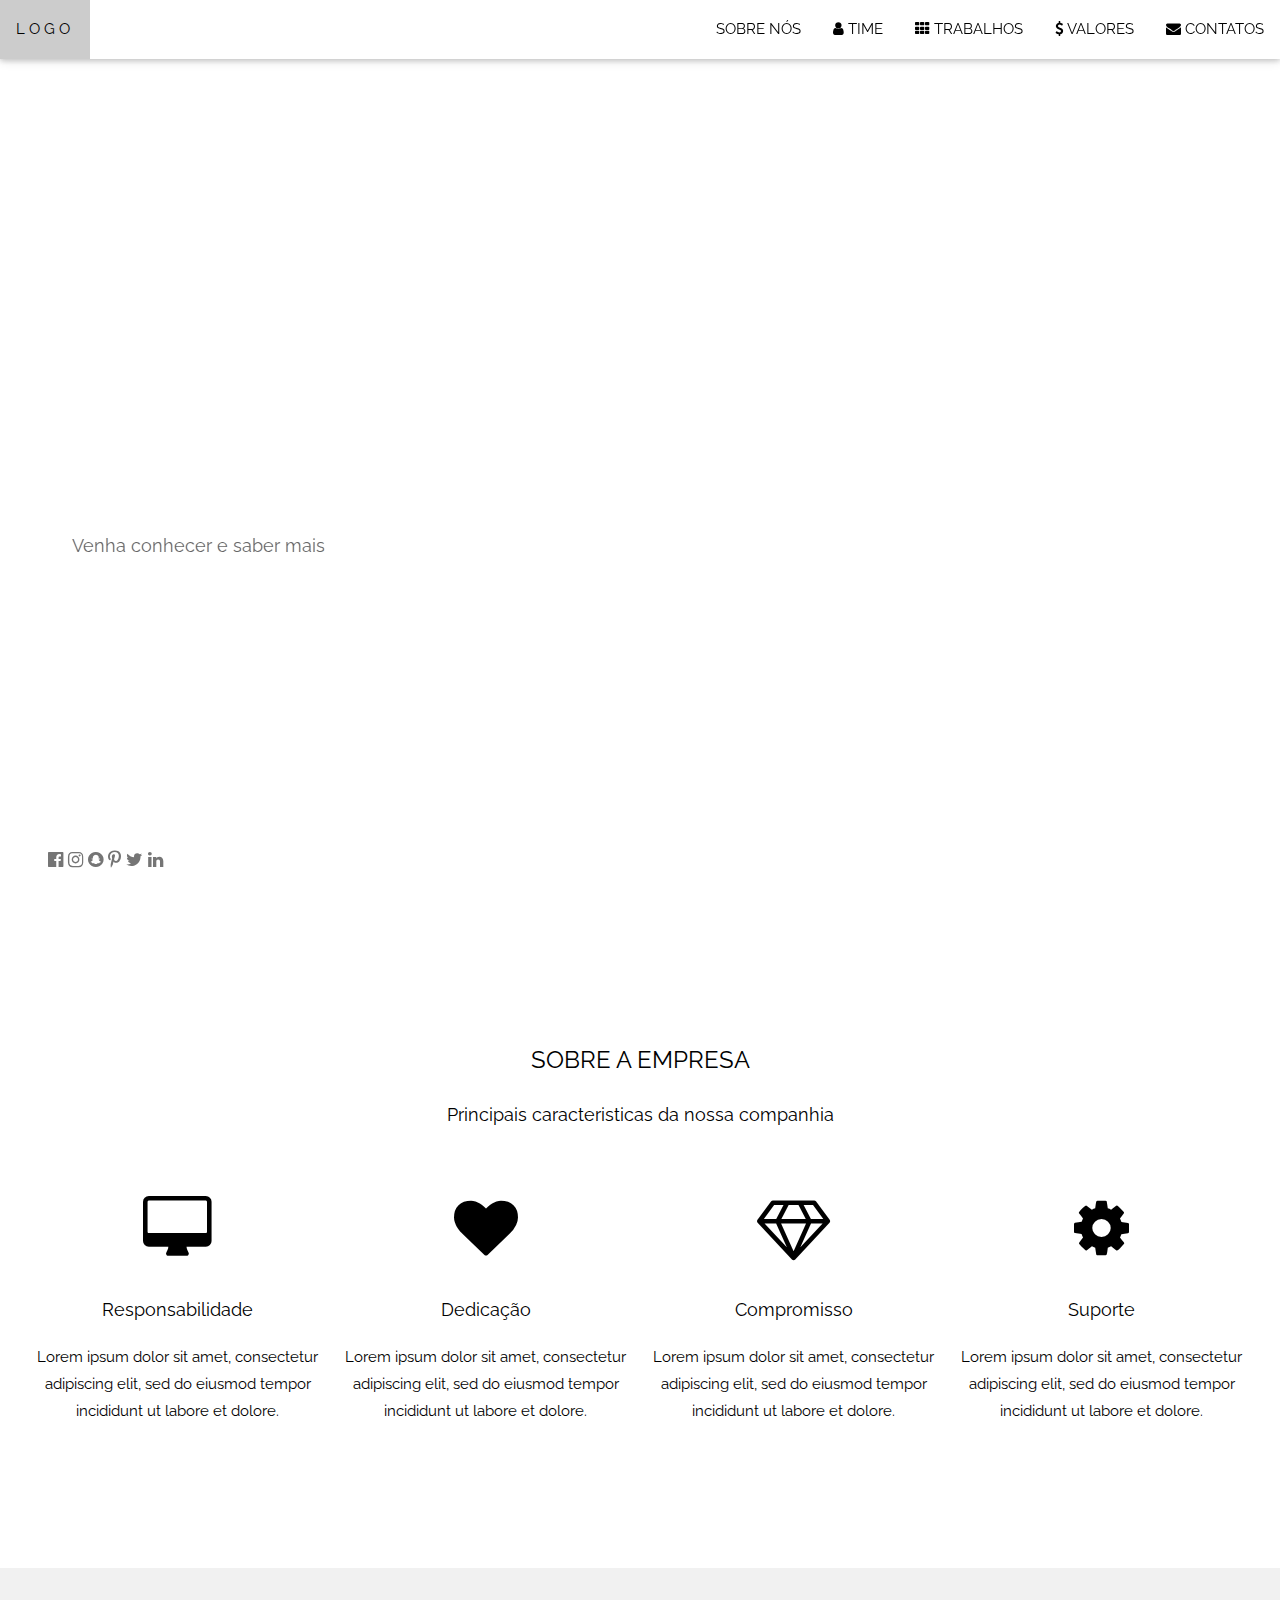
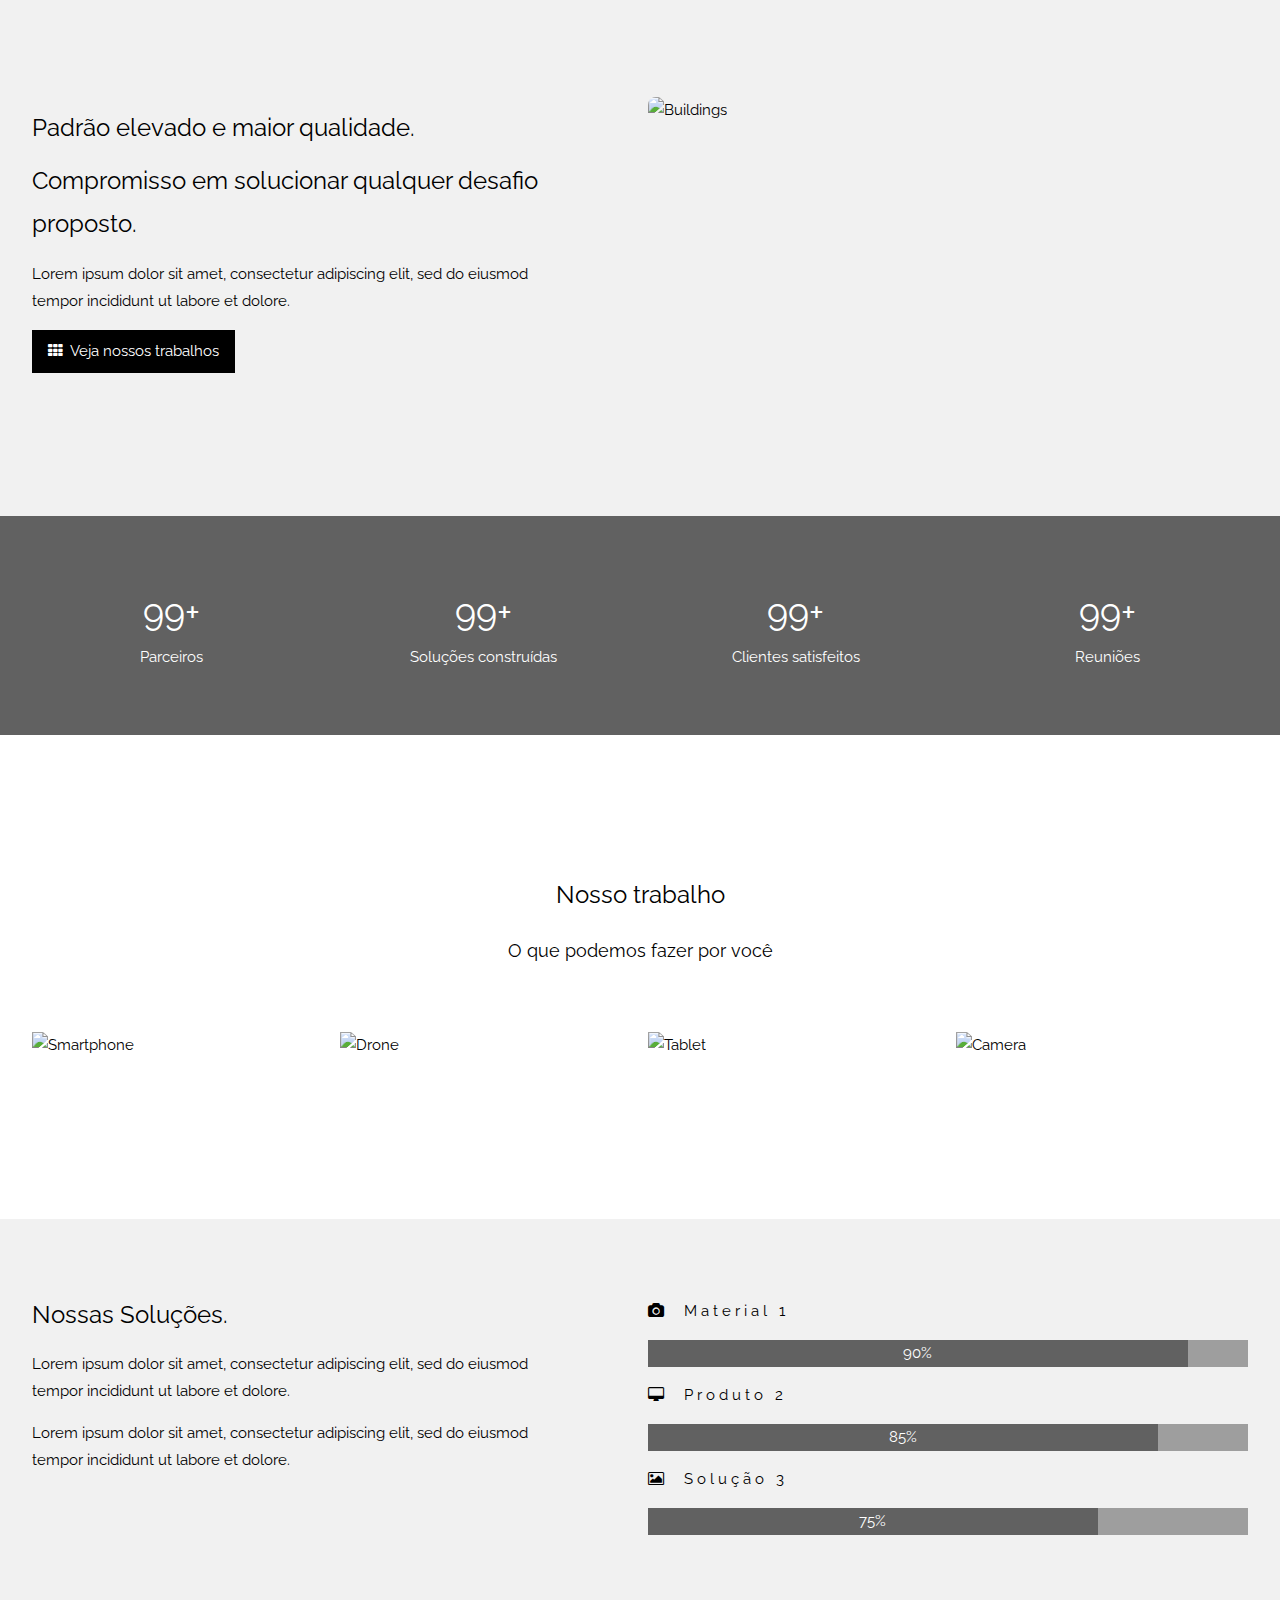
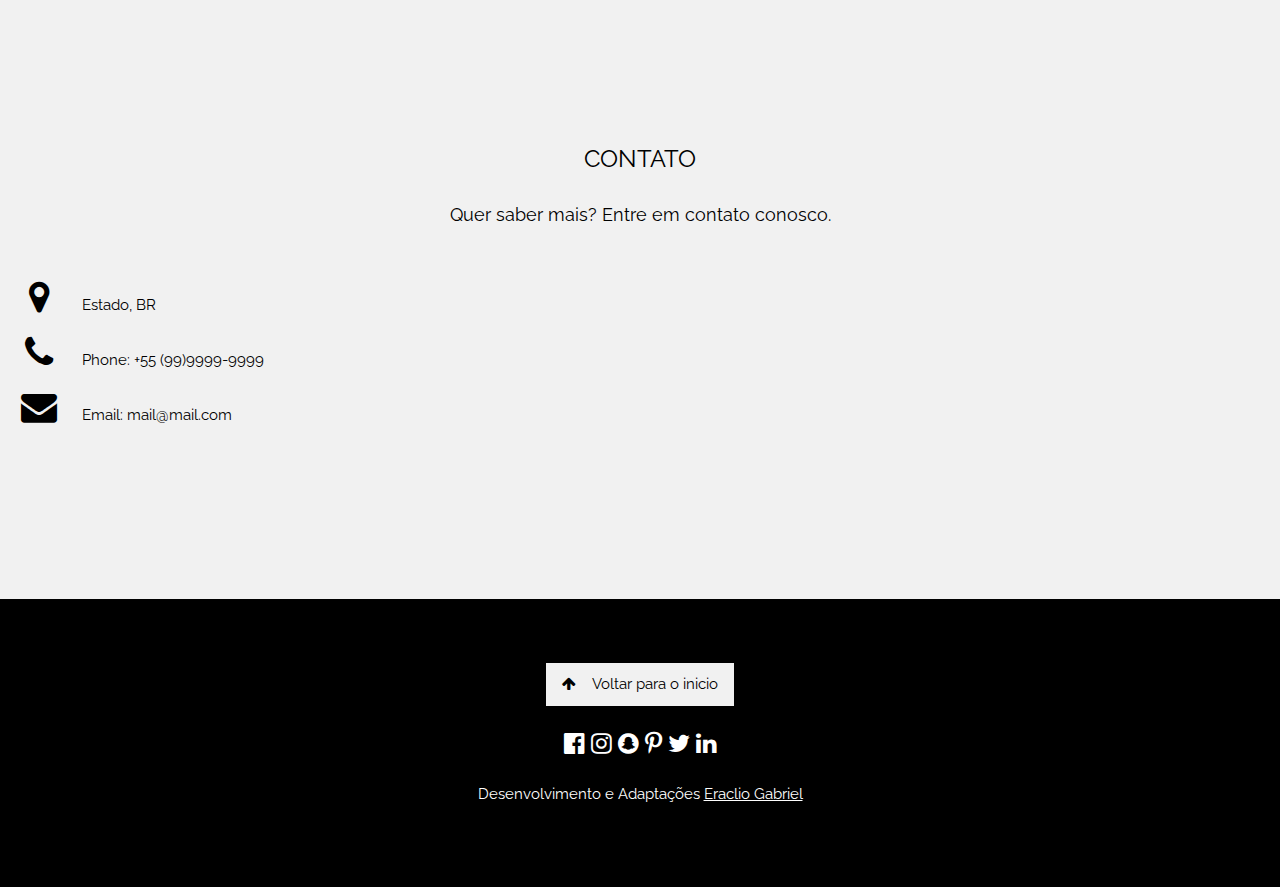
==== newsite/index.html @ 5f2e2bfc "Add files via upload" ====
<!DOCTYPE html>
<html>
<head>
<title>Template</title>
<meta charset="UTF-8">
<meta name="viewport" content="width=device-width, initial-scale=1">
<link rel="stylesheet" href="styles.css">
<link rel="stylesheet" href="https://fonts.googleapis.com/css?family=Raleway">
<link rel="stylesheet" href="https://cdnjs.cloudflare.com/ajax/libs/font-awesome/4.7.0/css/font-awesome.min.css">
<style>
body,h1,h2,h3,h4,h5,h6 {font-family: "Raleway", sans-serif}

body, html {
  height: 100%;
  line-height: 1.8;
}

/* Full height image header */
.bgimg-1 {
  background-position: center;
  background-size: cover;
  background-image: url("/assets/mac.jpg");
  min-height: 100%;
}

.w3-bar .w3-button {
  padding: 16px;
}
</style>

<style>
        body, html {
            height: 100%;
            margin: 0;
            line-height: 1.8;
        }

        /* Full height image header */
        .bgimg-1 {
            background-image: url("https://i.imgur.com/3Ia2Cwc.jpeg");
            background-position: center;
            background-size: cover;
            background-repeat: no-repeat;
            min-height: 100vh;
            width: 100%;
        }

        .content {
            text-align: center;
            color: white;
            font-size: 24px;
            padding: 20px;
            background: rgba(0, 0, 0, 0.5);
        }
    </style>
</head>
<body>

<!-- Navbar -->
<div class="w3-top">
  <div class="w3-bar w3-white w3-card" id="myNavbar">
    <a href="#home" class="w3-bar-item w3-button w3-wide">LOGO</a>
    <!-- Right-sided navbar links -->
    <div class="w3-right w3-hide-small">
      <a href="#about" class="w3-bar-item w3-button">SOBRE NÓS</a>
      <a href="#team" class="w3-bar-item w3-button"><i class="fa fa-user"></i> TIME</a>
      <a href="#work" class="w3-bar-item w3-button"><i class="fa fa-th"></i> TRABALHOS</a>
      <a href="#pricing" class="w3-bar-item w3-button"><i class="fa fa-usd"></i> VALORES</a>
      <a href="#contact" class="w3-bar-item w3-button"><i class="fa fa-envelope"></i> CONTATOS</a>
    </div>
    <!-- Hide right-floated links on small screens and replace them with a menu icon -->

    <a href="javascript:void(0)" class="w3-bar-item w3-button w3-right w3-hide-large w3-hide-medium" onclick="w3_open()">
      <i class="fa fa-bars"></i>
    </a>
  </div>
</div>

<!-- Sidebar on small screens when clicking the menu icon -->
<nav class="w3-sidebar w3-bar-block w3-black w3-card w3-animate-left w3-hide-medium w3-hide-large" style="display:none" id="mySidebar">
  <a href="javascript:void(0)" onclick="w3_close()" class="w3-bar-item w3-button w3-large w3-padding-16">Close ×</a>
  <a href="#about" onclick="w3_close()" class="w3-bar-item w3-button">SOBRE NÓS</a>
  <a href="#team" onclick="w3_close()" class="w3-bar-item w3-button">TIME</a>
  <a href="#work" onclick="w3_close()" class="w3-bar-item w3-button">TRABALHOS</a>
  <a href="#pricing" onclick="w3_close()" class="w3-bar-item w3-button">VALORES</a>
  <a href="#contact" onclick="w3_close()" class="w3-bar-item w3-button">CONTATOS</a>
</nav>

<!-- Header with full-height image -->
<header class="bgimg-1 w3-display-container w3-grayscale-min" id="home">
  <div class="w3-display-left w3-text-white" style="padding:48px">
    <span class="w3-jumbo w3-hide-small">Solução ideal para o seu negócio!</span><br>
    <span class="w3-xxlarge w3-hide-large w3-hide-medium">Solução ideal para o seu negócio!</span><br>
    <span class="w3-large">A mais alta qualidade com padrão em tempo recorde.</span>
    <p><a href="#about" class="w3-button w3-white w3-padding-large w3-large w3-margin-top w3-opacity w3-hover-opacity-off">Venha conhecer e saber mais</a></p>
  </div> 
  <div class="w3-display-bottomleft w3-text-grey w3-large" style="padding:24px 48px">
    <i class="fa fa-facebook-official w3-hover-opacity"></i>
    <i class="fa fa-instagram w3-hover-opacity"></i>
    <i class="fa fa-snapchat w3-hover-opacity"></i>
    <i class="fa fa-pinterest-p w3-hover-opacity"></i>
    <i class="fa fa-twitter w3-hover-opacity"></i>
    <i class="fa fa-linkedin w3-hover-opacity"></i>
  </div>
</header>

<!-- Sobre -->
<div class="w3-container" style="padding:128px 16px" id="about">
  <h3 class="w3-center">SOBRE A EMPRESA</h3>
  <p class="w3-center w3-large">Principais caracteristicas da nossa companhia</p>
  <div class="w3-row-padding w3-center" style="margin-top:64px">
    <div class="w3-quarter">
      <i class="fa fa-desktop w3-margin-bottom w3-jumbo w3-center"></i>
      <p class="w3-large">Responsabilidade</p>
      <p>Lorem ipsum dolor sit amet, consectetur adipiscing elit, sed do eiusmod tempor incididunt ut labore et dolore.</p>
    </div>
    <div class="w3-quarter">
      <i class="fa fa-heart w3-margin-bottom w3-jumbo"></i>
      <p class="w3-large">Dedicação</p>
      <p>Lorem ipsum dolor sit amet, consectetur adipiscing elit, sed do eiusmod tempor incididunt ut labore et dolore.</p>
    </div>
    <div class="w3-quarter">
      <i class="fa fa-diamond w3-margin-bottom w3-jumbo"></i>
      <p class="w3-large">Compromisso</p>
      <p>Lorem ipsum dolor sit amet, consectetur adipiscing elit, sed do eiusmod tempor incididunt ut labore et dolore.</p>
    </div>
    <div class="w3-quarter">
      <i class="fa fa-cog w3-margin-bottom w3-jumbo"></i>
      <p class="w3-large">Suporte</p>
      <p>Lorem ipsum dolor sit amet, consectetur adipiscing elit, sed do eiusmod tempor incididunt ut labore et dolore.</p>
    </div>
  </div>
</div>

<!-- Promo Section - "Padrão" -->
<div class="w3-container w3-light-grey" style="padding:128px 16px">
  <div class="w3-row-padding">
    <div class="w3-col m6">
      <h3>Padrão elevado e maior qualidade.</h3>
      <h3>Compromisso em solucionar qualquer desafio proposto.</h3>
      <p>Lorem ipsum dolor sit amet, consectetur adipiscing elit, sed do eiusmod<br>tempor incididunt ut labore et dolore.</p>
      <p><a href="#work" class="w3-button w3-black"><i class="fa fa-th"> </i> Veja nossos trabalhos</a></p>
    </div>
    <div class="w3-col m6">
      <img class="w3-image w3-round-large" src="assets/phone_buildings.jpg" alt="Buildings" width="700" height="394">
    </div>
  </div>
</div>

<!-- Team Section -->
<!--<div class="w3-container" style="padding:128px 16px" id="team">
  <h3 class="w3-center">THE TEAM</h3>
  <p class="w3-center w3-large">The ones who runs this company</p>
  <div class="w3-row-padding w3-grayscale" style="margin-top:64px">
    <div class="w3-col l3 m6 w3-margin-bottom">
      <div class="w3-card">
        <img src="/w3images/team2.jpg" alt="John" style="width:100%">
        <div class="w3-container">
          <h3>John Doe</h3>
          <p class="w3-opacity">CEO & Founder</p>
          <p>Phasellus eget enim eu lectus faucibus vestibulum. Suspendisse sodales pellentesque elementum.</p>
          <p><button class="w3-button w3-light-grey w3-block"><i class="fa fa-envelope"></i> Contact</button></p>
        </div>
      </div>
    </div>
    <div class="w3-col l3 m6 w3-margin-bottom">
      <div class="w3-card">
        <img src="/w3images/team1.jpg" alt="Jane" style="width:100%">
        <div class="w3-container">
          <h3>Anja Doe</h3>
          <p class="w3-opacity">Art Director</p>
          <p>Phasellus eget enim eu lectus faucibus vestibulum. Suspendisse sodales pellentesque elementum.</p>
          <p><button class="w3-button w3-light-grey w3-block"><i class="fa fa-envelope"></i> Contact</button></p>
        </div>
      </div>
    </div>
    <div class="w3-col l3 m6 w3-margin-bottom">
      <div class="w3-card">
        <img src="/w3images/team3.jpg" alt="Mike" style="width:100%">
        <div class="w3-container">
          <h3>Mike Ross</h3>
          <p class="w3-opacity">Web Designer</p>
          <p>Phasellus eget enim eu lectus faucibus vestibulum. Suspendisse sodales pellentesque elementum.</p>
          <p><button class="w3-button w3-light-grey w3-block"><i class="fa fa-envelope"></i> Contact</button></p>
        </div>
      </div>
    </div>
    <div class="w3-col l3 m6 w3-margin-bottom">
      <div class="w3-card">
        <img src="/w3images/team4.jpg" alt="Dan" style="width:100%">
        <div class="w3-container">
          <h3>Dan Star</h3>
          <p class="w3-opacity">Designer</p>
          <p>Phasellus eget enim eu lectus faucibus vestibulum. Suspendisse sodales pellentesque elementum.</p>
          <p><button class="w3-button w3-light-grey w3-block"><i class="fa fa-envelope"></i> Contact</button></p>
        </div>
      </div>
    </div>
  </div>
</div>-->

<!-- "Estatisticas" -->
<div class="w3-container w3-row w3-center w3-dark-grey w3-padding-64">
  <div class="w3-quarter">
    <span class="w3-xxlarge">99+</span>
    <br>Parceiros
  </div>
  <div class="w3-quarter">
    <span class="w3-xxlarge">99+</span>
    <br>Soluções construídas
  </div>
  <div class="w3-quarter">
    <span class="w3-xxlarge">99+</span>
    <br>Clientes satisfeitos
  </div>
  <div class="w3-quarter">
    <span class="w3-xxlarge">99+</span>
    <br>Reuniões
  </div>
</div>

<!-- Trabalhos -->
<div class="w3-container" style="padding:128px 16px" id="work">
  <h3 class="w3-center">Nosso trabalho</h3>
  <p class="w3-center w3-large">O que podemos fazer por você</p>

  <div class="w3-row-padding" style="margin-top:64px">
    <div class="w3-col l3 m6">
      <img src="assets/tech_phone.jpg" style="width:100%" onclick="onClick(this)" class="w3-hover-opacity" alt="Smartphone">
    </div>
    <div class="w3-col l3 m6">
      <img src="assets/tech_drone.jpg" style="width:100%" onclick="onClick(this)" class="w3-hover-opacity" alt="Drone">
    </div>
    <div class="w3-col l3 m6">
      <img src="assets/tech_tablet.jpg" style="width:100%" onclick="onClick(this)" class="w3-hover-opacity" alt="Tablet">
    </div>
	    <div class="w3-col l3 m6">
      <img src="assets/tech_camera.jpg" style="width:100%" onclick="onClick(this)" class="w3-hover-opacity" alt="Camera">
    </div>
  </div>

  <div class="w3-row-padding w3-section">
<!-- mais imagens se precisar-->

  </div>
</div>

<!-- Modal on click-->
<div id="modal01" class="w3-modal w3-black" onclick="this.style.display='none'">
  <span class="w3-button w3-xxlarge w3-black w3-padding-large w3-display-topright" title="Close Modal Image">×</span>
  <div class="w3-modal-content w3-animate-zoom w3-center w3-transparent w3-padding-64">
    <img id="img01" class="w3-image">
    <p id="caption" class="w3-opacity w3-large"></p>
  </div>
</div>

<!-- Soluções -->
<div class="w3-container w3-light-grey w3-padding-64">
  <div class="w3-row-padding">
    <div class="w3-col m6">
      <h3>Nossas Soluções.</h3>
      <p>Lorem ipsum dolor sit amet, consectetur adipiscing elit, sed do eiusmod<br>
      tempor incididunt ut labore et dolore.</p>
      <p>Lorem ipsum dolor sit amet, consectetur adipiscing elit, sed do eiusmod<br>
      tempor incididunt ut labore et dolore.</p>
    </div>
    <div class="w3-col m6">
      <p class="w3-wide"><i class="fa fa-camera w3-margin-right"></i>Material 1</p>
      <div class="w3-grey">
        <div class="w3-container w3-dark-grey w3-center" style="width:90%">90%</div>
      </div>
      <p class="w3-wide"><i class="fa fa-desktop w3-margin-right"></i>Produto 2</p>
      <div class="w3-grey">
        <div class="w3-container w3-dark-grey w3-center" style="width:85%">85%</div>
      </div>
      <p class="w3-wide"><i class="fa fa-photo w3-margin-right"></i>Solução 3</p>
      <div class="w3-grey">
        <div class="w3-container w3-dark-grey w3-center" style="width:75%">75%</div>
      </div>
    </div>
  </div>
</div>

<!-- Pricing Section -->
<!--<div class="w3-container w3-center w3-dark-grey" style="padding:128px 16px" id="pricing">
  <h3>PRICING</h3>
  <p class="w3-large">Choose a pricing plan that fits your needs.</p>
  <div class="w3-row-padding" style="margin-top:64px">
    <div class="w3-third w3-section">
      <ul class="w3-ul w3-white w3-hover-shadow">
        <li class="w3-black w3-xlarge w3-padding-32">Basic</li>
        <li class="w3-padding-16"><b>10GB</b> Storage</li>
        <li class="w3-padding-16"><b>10</b> Emails</li>
        <li class="w3-padding-16"><b>10</b> Domains</li>
        <li class="w3-padding-16"><b>Endless</b> Support</li>
        <li class="w3-padding-16">
          <h2 class="w3-wide">$ 10</h2>
          <span class="w3-opacity">per month</span>
        </li>
        <li class="w3-light-grey w3-padding-24">
          <button class="w3-button w3-black w3-padding-large">Sign Up</button>
        </li>
      </ul>
    </div>
    <div class="w3-third">
      <ul class="w3-ul w3-white w3-hover-shadow">
        <li class="w3-red w3-xlarge w3-padding-48">Pro</li>
        <li class="w3-padding-16"><b>25GB</b> Storage</li>
        <li class="w3-padding-16"><b>25</b> Emails</li>
        <li class="w3-padding-16"><b>25</b> Domains</li>
        <li class="w3-padding-16"><b>Endless</b> Support</li>
        <li class="w3-padding-16">
          <h2 class="w3-wide">$ 25</h2>
          <span class="w3-opacity">per month</span>
        </li>
        <li class="w3-light-grey w3-padding-24">
          <button class="w3-button w3-black w3-padding-large">Sign Up</button>
        </li>
      </ul>
    </div>
    <div class="w3-third w3-section">
      <ul class="w3-ul w3-white w3-hover-shadow">
        <li class="w3-black w3-xlarge w3-padding-32">Premium</li>
        <li class="w3-padding-16"><b>50GB</b> Storage</li>
        <li class="w3-padding-16"><b>50</b> Emails</li>
        <li class="w3-padding-16"><b>50</b> Domains</li>
        <li class="w3-padding-16"><b>Endless</b> Support</li>
        <li class="w3-padding-16">
          <h2 class="w3-wide">$ 50</h2>
          <span class="w3-opacity">per month</span>
        </li>
        <li class="w3-light-grey w3-padding-24">
          <button class="w3-button w3-black w3-padding-large">Sign Up</button>
        </li>
      </ul>
    </div>
  </div>
</div>-->

<!-- Contatos -->
<div class="w3-container w3-light-grey" style="padding:128px 16px" id="contact">
  <h3 class="w3-center">CONTATO</h3>
  <p class="w3-center w3-large">Quer saber mais? Entre em contato conosco.</p>
  <div style="margin-top:48px">
    <p><i class="fa fa-map-marker fa-fw w3-xxlarge w3-margin-right"></i> Estado, BR</p>
    <p><i class="fa fa-phone fa-fw w3-xxlarge w3-margin-right"></i> Phone: +55 (99)9999-9999</p>
    <p><i class="fa fa-envelope fa-fw w3-xxlarge w3-margin-right"> </i> Email: mail@mail.com</p>
    <br>
    <!--<form action="/action_page.php" target="_blank">
      <p><input class="w3-input w3-border" type="text" placeholder="Name" required name="Name"></p>
      <p><input class="w3-input w3-border" type="text" placeholder="Email" required name="Email"></p>
      <p><input class="w3-input w3-border" type="text" placeholder="Subject" required name="Subject"></p>
      <p><input class="w3-input w3-border" type="text" placeholder="Message" required name="Message"></p>
      <p>
        <button class="w3-button w3-black" type="submit">
          <i class="fa fa-paper-plane"></i> SEND MESSAGE
        </button>
      </p>
    </form>-->
    <!-- Image of location/map -->
    <!--<img src="/w3images/map.jpg" class="w3-image w3-greyscale" style="width:100%;margin-top:48px">-->
  </div>
</div>

<!-- Final -->
<footer class="w3-center w3-black w3-padding-64">
  <a href="#home" class="w3-button w3-light-grey"><i class="fa fa-arrow-up w3-margin-right"></i>Voltar para o inicio</a>
  <div class="w3-xlarge w3-section">
    <i class="fa fa-facebook-official w3-hover-opacity"></i>
    <i class="fa fa-instagram w3-hover-opacity"></i>
    <i class="fa fa-snapchat w3-hover-opacity"></i>
    <i class="fa fa-pinterest-p w3-hover-opacity"></i>
    <i class="fa fa-twitter w3-hover-opacity"></i>
    <i class="fa fa-linkedin w3-hover-opacity"></i>
  </div>
  <p>Desenvolvimento e Adaptações <a href="LINK#" title="W3.CSS" target="_blank" class="w3-hover-text-green">Eraclio Gabriel</a></p>
</footer>
 
<script>
// Modal Image Gallery
function onClick(element) {
  document.getElementById("img01").src = element.src;
  document.getElementById("modal01").style.display = "block";
  var captionText = document.getElementById("caption");
  captionText.innerHTML = element.alt;
}


// Toggle between showing and hiding the sidebar when clicking the menu icon
var mySidebar = document.getElementById("mySidebar");

function w3_open() {
  if (mySidebar.style.display === 'block') {
    mySidebar.style.display = 'none';
  } else {
    mySidebar.style.display = 'block';
  }
}

// Close the sidebar with the close button
function w3_close() {
    mySidebar.style.display = "none";
}
</script>

</body>
</html>
---- newsite/styles.css ----
/* W3.CSS 4.15 December 2020 by Jan Egil and Borge Refsnes */
html{box-sizing:border-box}*,*:before,*:after{box-sizing:inherit}
/* Extract from normalize.css by Nicolas Gallagher and Jonathan Neal git.io/normalize */
html{-ms-text-size-adjust:100%;-webkit-text-size-adjust:100%}body{margin:0}
article,aside,details,figcaption,figure,footer,header,main,menu,nav,section{display:block}summary{display:list-item}
audio,canvas,progress,video{display:inline-block}progress{vertical-align:baseline}
audio:not([controls]){display:none;height:0}[hidden],template{display:none}
a{background-color:transparent}a:active,a:hover{outline-width:0}
abbr[title]{border-bottom:none;text-decoration:underline;text-decoration:underline dotted}
b,strong{font-weight:bolder}dfn{font-style:italic}mark{background:#ff0;color:#000}
small{font-size:80%}sub,sup{font-size:75%;line-height:0;position:relative;vertical-align:baseline}
sub{bottom:-0.25em}sup{top:-0.5em}figure{margin:1em 40px}img{border-style:none}
code,kbd,pre,samp{font-family:monospace,monospace;font-size:1em}hr{box-sizing:content-box;height:0;overflow:visible}
button,input,select,textarea,optgroup{font:inherit;margin:0}optgroup{font-weight:bold}
button,input{overflow:visible}button,select{text-transform:none}
button,[type=button],[type=reset],[type=submit]{-webkit-appearance:button}
button::-moz-focus-inner,[type=button]::-moz-focus-inner,[type=reset]::-moz-focus-inner,[type=submit]::-moz-focus-inner{border-style:none;padding:0}
button:-moz-focusring,[type=button]:-moz-focusring,[type=reset]:-moz-focusring,[type=submit]:-moz-focusring{outline:1px dotted ButtonText}
fieldset{border:1px solid #c0c0c0;margin:0 2px;padding:.35em .625em .75em}
legend{color:inherit;display:table;max-width:100%;padding:0;white-space:normal}textarea{overflow:auto}
[type=checkbox],[type=radio]{padding:0}
[type=number]::-webkit-inner-spin-button,[type=number]::-webkit-outer-spin-button{height:auto}
[type=search]{-webkit-appearance:textfield;outline-offset:-2px}
[type=search]::-webkit-search-decoration{-webkit-appearance:none}
::-webkit-file-upload-button{-webkit-appearance:button;font:inherit}
/* End extract */
html,body{font-family:Verdana,sans-serif;font-size:15px;line-height:1.5}html{overflow-x:hidden}
h1{font-size:36px}h2{font-size:30px}h3{font-size:24px}h4{font-size:20px}h5{font-size:18px}h6{font-size:16px}
.w3-serif{font-family:serif}.w3-sans-serif{font-family:sans-serif}.w3-cursive{font-family:cursive}.w3-monospace{font-family:monospace}
h1,h2,h3,h4,h5,h6{font-family:"Segoe UI",Arial,sans-serif;font-weight:400;margin:10px 0}.w3-wide{letter-spacing:4px}
hr{border:0;border-top:1px solid #eee;margin:20px 0}
.w3-image{max-width:100%;height:auto}img{vertical-align:middle}a{color:inherit}
.w3-table,.w3-table-all{border-collapse:collapse;border-spacing:0;width:100%;display:table}.w3-table-all{border:1px solid #ccc}
.w3-bordered tr,.w3-table-all tr{border-bottom:1px solid #ddd}.w3-striped tbody tr:nth-child(even){background-color:#f1f1f1}
.w3-table-all tr:nth-child(odd){background-color:#fff}.w3-table-all tr:nth-child(even){background-color:#f1f1f1}
.w3-hoverable tbody tr:hover,.w3-ul.w3-hoverable li:hover{background-color:#ccc}.w3-centered tr th,.w3-centered tr td{text-align:center}
.w3-table td,.w3-table th,.w3-table-all td,.w3-table-all th{padding:8px 8px;display:table-cell;text-align:left;vertical-align:top}
.w3-table th:first-child,.w3-table td:first-child,.w3-table-all th:first-child,.w3-table-all td:first-child{padding-left:16px}
.w3-btn,.w3-button{border:none;display:inline-block;padding:8px 16px;vertical-align:middle;overflow:hidden;text-decoration:none;color:inherit;background-color:inherit;text-align:center;cursor:pointer;white-space:nowrap}
.w3-btn:hover{box-shadow:0 8px 16px 0 rgba(0,0,0,0.2),0 6px 20px 0 rgba(0,0,0,0.19)}
.w3-btn,.w3-button{-webkit-touch-callout:none;-webkit-user-select:none;-khtml-user-select:none;-moz-user-select:none;-ms-user-select:none;user-select:none}   
.w3-disabled,.w3-btn:disabled,.w3-button:disabled{cursor:not-allowed;opacity:0.3}.w3-disabled *,:disabled *{pointer-events:none}
.w3-btn.w3-disabled:hover,.w3-btn:disabled:hover{box-shadow:none}
.w3-badge,.w3-tag{background-color:#000;color:#fff;display:inline-block;padding-left:8px;padding-right:8px;text-align:center}.w3-badge{border-radius:50%}
.w3-ul{list-style-type:none;padding:0;margin:0}.w3-ul li{padding:8px 16px;border-bottom:1px solid #ddd}.w3-ul li:last-child{border-bottom:none}
.w3-tooltip,.w3-display-container{position:relative}.w3-tooltip .w3-text{display:none}.w3-tooltip:hover .w3-text{display:inline-block}
.w3-ripple:active{opacity:0.5}.w3-ripple{transition:opacity 0s}
.w3-input{padding:8px;display:block;border:none;border-bottom:1px solid #ccc;width:100%}
.w3-select{padding:9px 0;width:100%;border:none;border-bottom:1px solid #ccc}
.w3-dropdown-click,.w3-dropdown-hover{position:relative;display:inline-block;cursor:pointer}
.w3-dropdown-hover:hover .w3-dropdown-content{display:block}
.w3-dropdown-hover:first-child,.w3-dropdown-click:hover{background-color:#ccc;color:#000}
.w3-dropdown-hover:hover > .w3-button:first-child,.w3-dropdown-click:hover > .w3-button:first-child{background-color:#ccc;color:#000}
.w3-dropdown-content{cursor:auto;color:#000;background-color:#fff;display:none;position:absolute;min-width:160px;margin:0;padding:0;z-index:1}
.w3-check,.w3-radio{width:24px;height:24px;position:relative;top:6px}
.w3-sidebar{height:100%;width:200px;background-color:#fff;position:fixed!important;z-index:1;overflow:auto}
.w3-bar-block .w3-dropdown-hover,.w3-bar-block .w3-dropdown-click{width:100%}
.w3-bar-block .w3-dropdown-hover .w3-dropdown-content,.w3-bar-block .w3-dropdown-click .w3-dropdown-content{min-width:100%}
.w3-bar-block .w3-dropdown-hover .w3-button,.w3-bar-block .w3-dropdown-click .w3-button{width:100%;text-align:left;padding:8px 16px}
.w3-main,#main{transition:margin-left .4s}
.w3-modal{z-index:3;display:none;padding-top:100px;position:fixed;left:0;top:0;width:100%;height:100%;overflow:auto;background-color:rgb(0,0,0);background-color:rgba(0,0,0,0.4)}
.w3-modal-content{margin:auto;background-color:#fff;position:relative;padding:0;outline:0;width:600px}
.w3-bar{width:100%;overflow:hidden}.w3-center .w3-bar{display:inline-block;width:auto}
.w3-bar .w3-bar-item{padding:8px 16px;float:left;width:auto;border:none;display:block;outline:0}
.w3-bar .w3-dropdown-hover,.w3-bar .w3-dropdown-click{position:static;float:left}
.w3-bar .w3-button{white-space:normal}
.w3-bar-block .w3-bar-item{width:100%;display:block;padding:8px 16px;text-align:left;border:none;white-space:normal;float:none;outline:0}
.w3-bar-block.w3-center .w3-bar-item{text-align:center}.w3-block{display:block;width:100%}
.w3-responsive{display:block;overflow-x:auto}
.w3-container:after,.w3-container:before,.w3-panel:after,.w3-panel:before,.w3-row:after,.w3-row:before,.w3-row-padding:after,.w3-row-padding:before,
.w3-cell-row:before,.w3-cell-row:after,.w3-clear:after,.w3-clear:before,.w3-bar:before,.w3-bar:after{content:"";display:table;clear:both}
.w3-col,.w3-half,.w3-third,.w3-twothird,.w3-threequarter,.w3-quarter{float:left;width:100%}
.w3-col.s1{width:8.33333%}.w3-col.s2{width:16.66666%}.w3-col.s3{width:24.99999%}.w3-col.s4{width:33.33333%}
.w3-col.s5{width:41.66666%}.w3-col.s6{width:49.99999%}.w3-col.s7{width:58.33333%}.w3-col.s8{width:66.66666%}
.w3-col.s9{width:74.99999%}.w3-col.s10{width:83.33333%}.w3-col.s11{width:91.66666%}.w3-col.s12{width:99.99999%}
@media (min-width:601px){.w3-col.m1{width:8.33333%}.w3-col.m2{width:16.66666%}.w3-col.m3,.w3-quarter{width:24.99999%}.w3-col.m4,.w3-third{width:33.33333%}
.w3-col.m5{width:41.66666%}.w3-col.m6,.w3-half{width:49.99999%}.w3-col.m7{width:58.33333%}.w3-col.m8,.w3-twothird{width:66.66666%}
.w3-col.m9,.w3-threequarter{width:74.99999%}.w3-col.m10{width:83.33333%}.w3-col.m11{width:91.66666%}.w3-col.m12{width:99.99999%}}
@media (min-width:993px){.w3-col.l1{width:8.33333%}.w3-col.l2{width:16.66666%}.w3-col.l3{width:24.99999%}.w3-col.l4{width:33.33333%}
.w3-col.l5{width:41.66666%}.w3-col.l6{width:49.99999%}.w3-col.l7{width:58.33333%}.w3-col.l8{width:66.66666%}
.w3-col.l9{width:74.99999%}.w3-col.l10{width:83.33333%}.w3-col.l11{width:91.66666%}.w3-col.l12{width:99.99999%}}
.w3-rest{overflow:hidden}.w3-stretch{margin-left:-16px;margin-right:-16px}
.w3-content,.w3-auto{margin-left:auto;margin-right:auto}.w3-content{max-width:980px}.w3-auto{max-width:1140px}
.w3-cell-row{display:table;width:100%}.w3-cell{display:table-cell}
.w3-cell-top{vertical-align:top}.w3-cell-middle{vertical-align:middle}.w3-cell-bottom{vertical-align:bottom}
.w3-hide{display:none!important}.w3-show-block,.w3-show{display:block!important}.w3-show-inline-block{display:inline-block!important}
@media (max-width:1205px){.w3-auto{max-width:95%}}
@media (max-width:600px){.w3-modal-content{margin:0 10px;width:auto!important}.w3-modal{padding-top:30px}
.w3-dropdown-hover.w3-mobile .w3-dropdown-content,.w3-dropdown-click.w3-mobile .w3-dropdown-content{position:relative}	
.w3-hide-small{display:none!important}.w3-mobile{display:block;width:100%!important}.w3-bar-item.w3-mobile,.w3-dropdown-hover.w3-mobile,.w3-dropdown-click.w3-mobile{text-align:center}
.w3-dropdown-hover.w3-mobile,.w3-dropdown-hover.w3-mobile .w3-btn,.w3-dropdown-hover.w3-mobile .w3-button,.w3-dropdown-click.w3-mobile,.w3-dropdown-click.w3-mobile .w3-btn,.w3-dropdown-click.w3-mobile .w3-button{width:100%}}
@media (max-width:768px){.w3-modal-content{width:500px}.w3-modal{padding-top:50px}}
@media (min-width:993px){.w3-modal-content{width:900px}.w3-hide-large{display:none!important}.w3-sidebar.w3-collapse{display:block!important}}
@media (max-width:992px) and (min-width:601px){.w3-hide-medium{display:none!important}}
@media (max-width:992px){.w3-sidebar.w3-collapse{display:none}.w3-main{margin-left:0!important;margin-right:0!important}.w3-auto{max-width:100%}}
.w3-top,.w3-bottom{position:fixed;width:100%;z-index:1}.w3-top{top:0}.w3-bottom{bottom:0}
.w3-overlay{position:fixed;display:none;width:100%;height:100%;top:0;left:0;right:0;bottom:0;background-color:rgba(0,0,0,0.5);z-index:2}
.w3-display-topleft{position:absolute;left:0;top:0}.w3-display-topright{position:absolute;right:0;top:0}
.w3-display-bottomleft{position:absolute;left:0;bottom:0}.w3-display-bottomright{position:absolute;right:0;bottom:0}
.w3-display-middle{position:absolute;top:50%;left:50%;transform:translate(-50%,-50%);-ms-transform:translate(-50%,-50%)}
.w3-display-left{position:absolute;top:50%;left:0%;transform:translate(0%,-50%);-ms-transform:translate(-0%,-50%)}
.w3-display-right{position:absolute;top:50%;right:0%;transform:translate(0%,-50%);-ms-transform:translate(0%,-50%)}
.w3-display-topmiddle{position:absolute;left:50%;top:0;transform:translate(-50%,0%);-ms-transform:translate(-50%,0%)}
.w3-display-bottommiddle{position:absolute;left:50%;bottom:0;transform:translate(-50%,0%);-ms-transform:translate(-50%,0%)}
.w3-display-container:hover .w3-display-hover{display:block}.w3-display-container:hover span.w3-display-hover{display:inline-block}.w3-display-hover{display:none}
.w3-display-position{position:absolute}
.w3-circle{border-radius:50%}
.w3-round-small{border-radius:2px}.w3-round,.w3-round-medium{border-radius:4px}.w3-round-large{border-radius:8px}.w3-round-xlarge{border-radius:16px}.w3-round-xxlarge{border-radius:32px}
.w3-row-padding,.w3-row-padding>.w3-half,.w3-row-padding>.w3-third,.w3-row-padding>.w3-twothird,.w3-row-padding>.w3-threequarter,.w3-row-padding>.w3-quarter,.w3-row-padding>.w3-col{padding:0 8px}
.w3-container,.w3-panel{padding:0.01em 16px}.w3-panel{margin-top:16px;margin-bottom:16px}
.w3-code,.w3-codespan{font-family:Consolas,"courier new";font-size:16px}
.w3-code{width:auto;background-color:#fff;padding:8px 12px;border-left:4px solid #4CAF50;word-wrap:break-word}
.w3-codespan{color:crimson;background-color:#f1f1f1;padding-left:4px;padding-right:4px;font-size:110%}
.w3-card,.w3-card-2{box-shadow:0 2px 5px 0 rgba(0,0,0,0.16),0 2px 10px 0 rgba(0,0,0,0.12)}
.w3-card-4,.w3-hover-shadow:hover{box-shadow:0 4px 10px 0 rgba(0,0,0,0.2),0 4px 20px 0 rgba(0,0,0,0.19)}
.w3-spin{animation:w3-spin 2s infinite linear}@keyframes w3-spin{0%{transform:rotate(0deg)}100%{transform:rotate(359deg)}}
.w3-animate-fading{animation:fading 10s infinite}@keyframes fading{0%{opacity:0}50%{opacity:1}100%{opacity:0}}
.w3-animate-opacity{animation:opac 0.8s}@keyframes opac{from{opacity:0} to{opacity:1}}
.w3-animate-top{position:relative;animation:animatetop 0.4s}@keyframes animatetop{from{top:-300px;opacity:0} to{top:0;opacity:1}}
.w3-animate-left{position:relative;animation:animateleft 0.4s}@keyframes animateleft{from{left:-300px;opacity:0} to{left:0;opacity:1}}
.w3-animate-right{position:relative;animation:animateright 0.4s}@keyframes animateright{from{right:-300px;opacity:0} to{right:0;opacity:1}}
.w3-animate-bottom{position:relative;animation:animatebottom 0.4s}@keyframes animatebottom{from{bottom:-300px;opacity:0} to{bottom:0;opacity:1}}
.w3-animate-zoom {animation:animatezoom 0.6s}@keyframes animatezoom{from{transform:scale(0)} to{transform:scale(1)}}
.w3-animate-input{transition:width 0.4s ease-in-out}.w3-animate-input:focus{width:100%!important}
.w3-opacity,.w3-hover-opacity:hover{opacity:0.60}.w3-opacity-off,.w3-hover-opacity-off:hover{opacity:1}
.w3-opacity-max{opacity:0.25}.w3-opacity-min{opacity:0.75}
.w3-greyscale-max,.w3-grayscale-max,.w3-hover-greyscale:hover,.w3-hover-grayscale:hover{filter:grayscale(100%)}
.w3-greyscale,.w3-grayscale{filter:grayscale(75%)}.w3-greyscale-min,.w3-grayscale-min{filter:grayscale(50%)}
.w3-sepia{filter:sepia(75%)}.w3-sepia-max,.w3-hover-sepia:hover{filter:sepia(100%)}.w3-sepia-min{filter:sepia(50%)}
.w3-tiny{font-size:10px!important}.w3-small{font-size:12px!important}.w3-medium{font-size:15px!important}.w3-large{font-size:18px!important}
.w3-xlarge{font-size:24px!important}.w3-xxlarge{font-size:36px!important}.w3-xxxlarge{font-size:48px!important}.w3-jumbo{font-size:64px!important}
.w3-left-align{text-align:left!important}.w3-right-align{text-align:right!important}.w3-justify{text-align:justify!important}.w3-center{text-align:center!important}
.w3-border-0{border:0!important}.w3-border{border:1px solid #ccc!important}
.w3-border-top{border-top:1px solid #ccc!important}.w3-border-bottom{border-bottom:1px solid #ccc!important}
.w3-border-left{border-left:1px solid #ccc!important}.w3-border-right{border-right:1px solid #ccc!important}
.w3-topbar{border-top:6px solid #ccc!important}.w3-bottombar{border-bottom:6px solid #ccc!important}
.w3-leftbar{border-left:6px solid #ccc!important}.w3-rightbar{border-right:6px solid #ccc!important}
.w3-section,.w3-code{margin-top:16px!important;margin-bottom:16px!important}
.w3-margin{margin:16px!important}.w3-margin-top{margin-top:16px!important}.w3-margin-bottom{margin-bottom:16px!important}
.w3-margin-left{margin-left:16px!important}.w3-margin-right{margin-right:16px!important}
.w3-padding-small{padding:4px 8px!important}.w3-padding{padding:8px 16px!important}.w3-padding-large{padding:12px 24px!important}
.w3-padding-16{padding-top:16px!important;padding-bottom:16px!important}.w3-padding-24{padding-top:24px!important;padding-bottom:24px!important}
.w3-padding-32{padding-top:32px!important;padding-bottom:32px!important}.w3-padding-48{padding-top:48px!important;padding-bottom:48px!important}
.w3-padding-64{padding-top:64px!important;padding-bottom:64px!important}
.w3-padding-top-64{padding-top:64px!important}.w3-padding-top-48{padding-top:48px!important}
.w3-padding-top-32{padding-top:32px!important}.w3-padding-top-24{padding-top:24px!important}
.w3-left{float:left!important}.w3-right{float:right!important}
.w3-button:hover{color:#000!important;background-color:#ccc!important}
.w3-transparent,.w3-hover-none:hover{background-color:transparent!important}
.w3-hover-none:hover{box-shadow:none!important}
/* Colors */
.w3-amber,.w3-hover-amber:hover{color:#000!important;background-color:#ffc107!important}
.w3-aqua,.w3-hover-aqua:hover{color:#000!important;background-color:#00ffff!important}
.w3-blue,.w3-hover-blue:hover{color:#fff!important;background-color:#2196F3!important}
.w3-light-blue,.w3-hover-light-blue:hover{color:#000!important;background-color:#87CEEB!important}
.w3-brown,.w3-hover-brown:hover{color:#fff!important;background-color:#795548!important}
.w3-cyan,.w3-hover-cyan:hover{color:#000!important;background-color:#00bcd4!important}
.w3-blue-grey,.w3-hover-blue-grey:hover,.w3-blue-gray,.w3-hover-blue-gray:hover{color:#fff!important;background-color:#607d8b!important}
.w3-green,.w3-hover-green:hover{color:#fff!important;background-color:#4CAF50!important}
.w3-light-green,.w3-hover-light-green:hover{color:#000!important;background-color:#8bc34a!important}
.w3-indigo,.w3-hover-indigo:hover{color:#fff!important;background-color:#3f51b5!important}
.w3-khaki,.w3-hover-khaki:hover{color:#000!important;background-color:#f0e68c!important}
.w3-lime,.w3-hover-lime:hover{color:#000!important;background-color:#cddc39!important}
.w3-orange,.w3-hover-orange:hover{color:#000!important;background-color:#ff9800!important}
.w3-deep-orange,.w3-hover-deep-orange:hover{color:#fff!important;background-color:#ff5722!important}
.w3-pink,.w3-hover-pink:hover{color:#fff!important;background-color:#e91e63!important}
.w3-purple,.w3-hover-purple:hover{color:#fff!important;background-color:#9c27b0!important}
.w3-deep-purple,.w3-hover-deep-purple:hover{color:#fff!important;background-color:#673ab7!important}
.w3-red,.w3-hover-red:hover{color:#fff!important;background-color:#f44336!important}
.w3-sand,.w3-hover-sand:hover{color:#000!important;background-color:#fdf5e6!important}
.w3-teal,.w3-hover-teal:hover{color:#fff!important;background-color:#009688!important}
.w3-yellow,.w3-hover-yellow:hover{color:#000!important;background-color:#ffeb3b!important}
.w3-white,.w3-hover-white:hover{color:#000!important;background-color:#fff!important}
.w3-black,.w3-hover-black:hover{color:#fff!important;background-color:#000!important}
.w3-grey,.w3-hover-grey:hover,.w3-gray,.w3-hover-gray:hover{color:#000!important;background-color:#9e9e9e!important}
.w3-light-grey,.w3-hover-light-grey:hover,.w3-light-gray,.w3-hover-light-gray:hover{color:#000!important;background-color:#f1f1f1!important}
.w3-dark-grey,.w3-hover-dark-grey:hover,.w3-dark-gray,.w3-hover-dark-gray:hover{color:#fff!important;background-color:#616161!important}
.w3-pale-red,.w3-hover-pale-red:hover{color:#000!important;background-color:#ffdddd!important}
.w3-pale-green,.w3-hover-pale-green:hover{color:#000!important;background-color:#ddffdd!important}
.w3-pale-yellow,.w3-hover-pale-yellow:hover{color:#000!important;background-color:#ffffcc!important}
.w3-pale-blue,.w3-hover-pale-blue:hover{color:#000!important;background-color:#ddffff!important}
.w3-text-amber,.w3-hover-text-amber:hover{color:#ffc107!important}
.w3-text-aqua,.w3-hover-text-aqua:hover{color:#00ffff!important}
.w3-text-blue,.w3-hover-text-blue:hover{color:#2196F3!important}
.w3-text-light-blue,.w3-hover-text-light-blue:hover{color:#87CEEB!important}
.w3-text-brown,.w3-hover-text-brown:hover{color:#795548!important}
.w3-text-cyan,.w3-hover-text-cyan:hover{color:#00bcd4!important}
.w3-text-blue-grey,.w3-hover-text-blue-grey:hover,.w3-text-blue-gray,.w3-hover-text-blue-gray:hover{color:#607d8b!important}
.w3-text-green,.w3-hover-text-green:hover{color:#4CAF50!important}
.w3-text-light-green,.w3-hover-text-light-green:hover{color:#8bc34a!important}
.w3-text-indigo,.w3-hover-text-indigo:hover{color:#3f51b5!important}
.w3-text-khaki,.w3-hover-text-khaki:hover{color:#b4aa50!important}
.w3-text-lime,.w3-hover-text-lime:hover{color:#cddc39!important}
.w3-text-orange,.w3-hover-text-orange:hover{color:#ff9800!important}
.w3-text-deep-orange,.w3-hover-text-deep-orange:hover{color:#ff5722!important}
.w3-text-pink,.w3-hover-text-pink:hover{color:#e91e63!important}
.w3-text-purple,.w3-hover-text-purple:hover{color:#9c27b0!important}
.w3-text-deep-purple,.w3-hover-text-deep-purple:hover{color:#673ab7!important}
.w3-text-red,.w3-hover-text-red:hover{color:#f44336!important}
.w3-text-sand,.w3-hover-text-sand:hover{color:#fdf5e6!important}
.w3-text-teal,.w3-hover-text-teal:hover{color:#009688!important}
.w3-text-yellow,.w3-hover-text-yellow:hover{color:#d2be0e!important}
.w3-text-white,.w3-hover-text-white:hover{color:#fff!important}
.w3-text-black,.w3-hover-text-black:hover{color:#000!important}
.w3-text-grey,.w3-hover-text-grey:hover,.w3-text-gray,.w3-hover-text-gray:hover{color:#757575!important}
.w3-text-light-grey,.w3-hover-text-light-grey:hover,.w3-text-light-gray,.w3-hover-text-light-gray:hover{color:#f1f1f1!important}
.w3-text-dark-grey,.w3-hover-text-dark-grey:hover,.w3-text-dark-gray,.w3-hover-text-dark-gray:hover{color:#3a3a3a!important}
.w3-border-amber,.w3-hover-border-amber:hover{border-color:#ffc107!important}
.w3-border-aqua,.w3-hover-border-aqua:hover{border-color:#00ffff!important}
.w3-border-blue,.w3-hover-border-blue:hover{border-color:#2196F3!important}
.w3-border-light-blue,.w3-hover-border-light-blue:hover{border-color:#87CEEB!important}
.w3-border-brown,.w3-hover-border-brown:hover{border-color:#795548!important}
.w3-border-cyan,.w3-hover-border-cyan:hover{border-color:#00bcd4!important}
.w3-border-blue-grey,.w3-hover-border-blue-grey:hover,.w3-border-blue-gray,.w3-hover-border-blue-gray:hover{border-color:#607d8b!important}
.w3-border-green,.w3-hover-border-green:hover{border-color:#4CAF50!important}
.w3-border-light-green,.w3-hover-border-light-green:hover{border-color:#8bc34a!important}
.w3-border-indigo,.w3-hover-border-indigo:hover{border-color:#3f51b5!important}
.w3-border-khaki,.w3-hover-border-khaki:hover{border-color:#f0e68c!important}
.w3-border-lime,.w3-hover-border-lime:hover{border-color:#cddc39!important}
.w3-border-orange,.w3-hover-border-orange:hover{border-color:#ff9800!important}
.w3-border-deep-orange,.w3-hover-border-deep-orange:hover{border-color:#ff5722!important}
.w3-border-pink,.w3-hover-border-pink:hover{border-color:#e91e63!important}
.w3-border-purple,.w3-hover-border-purple:hover{border-color:#9c27b0!important}
.w3-border-deep-purple,.w3-hover-border-deep-purple:hover{border-color:#673ab7!important}
.w3-border-red,.w3-hover-border-red:hover{border-color:#f44336!important}
.w3-border-sand,.w3-hover-border-sand:hover{border-color:#fdf5e6!important}
.w3-border-teal,.w3-hover-border-teal:hover{border-color:#009688!important}
.w3-border-yellow,.w3-hover-border-yellow:hover{border-color:#ffeb3b!important}
.w3-border-white,.w3-hover-border-white:hover{border-color:#fff!important}
.w3-border-black,.w3-hover-border-black:hover{border-color:#000!important}
.w3-border-grey,.w3-hover-border-grey:hover,.w3-border-gray,.w3-hover-border-gray:hover{border-color:#9e9e9e!important}
.w3-border-light-grey,.w3-hover-border-light-grey:hover,.w3-border-light-gray,.w3-hover-border-light-gray:hover{border-color:#f1f1f1!important}
.w3-border-dark-grey,.w3-hover-border-dark-grey:hover,.w3-border-dark-gray,.w3-hover-border-dark-gray:hover{border-color:#616161!important}
.w3-border-pale-red,.w3-hover-border-pale-red:hover{border-color:#ffe7e7!important}.w3-border-pale-green,.w3-hover-border-pale-green:hover{border-color:#e7ffe7!important}
.w3-border-pale-yellow,.w3-hover-border-pale-yellow:hover{border-color:#ffffcc!important}.w3-border-pale-blue,.w3-hover-border-pale-blue:hover{border-color:#e7ffff!important}
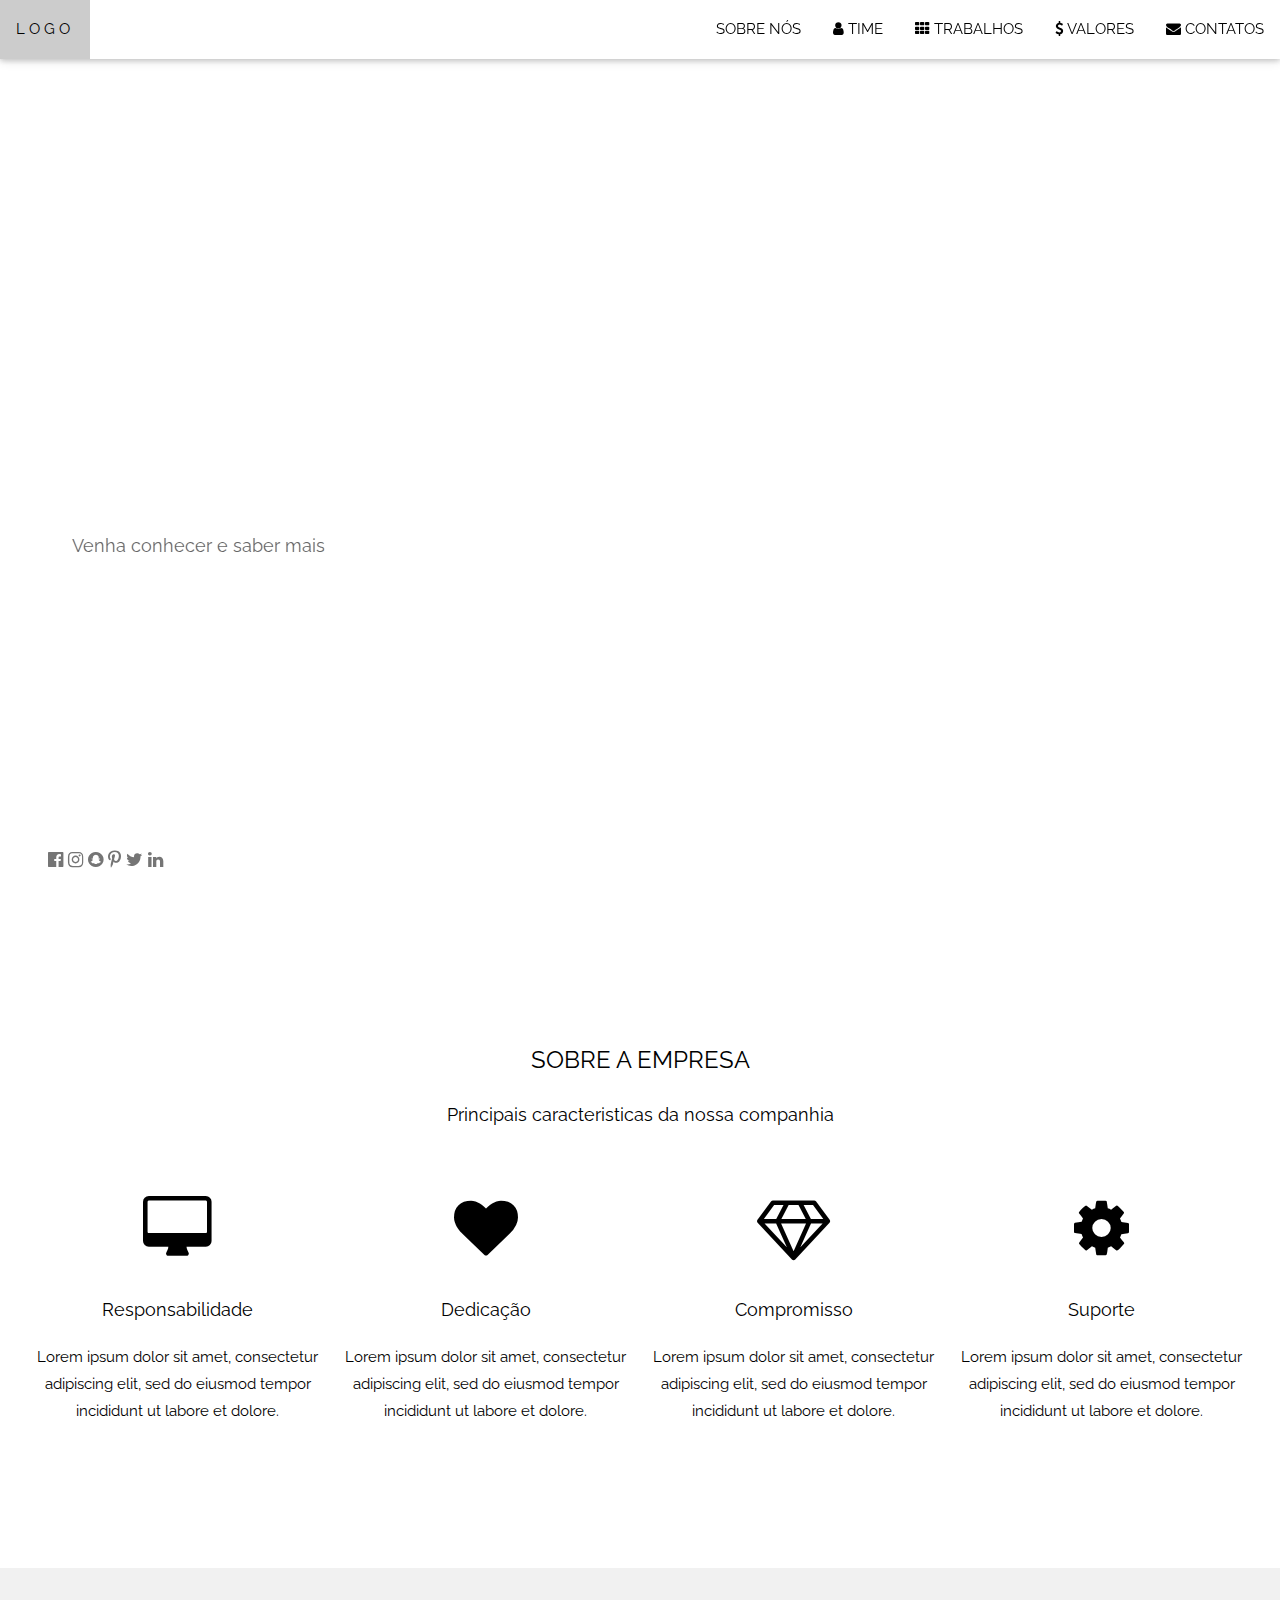
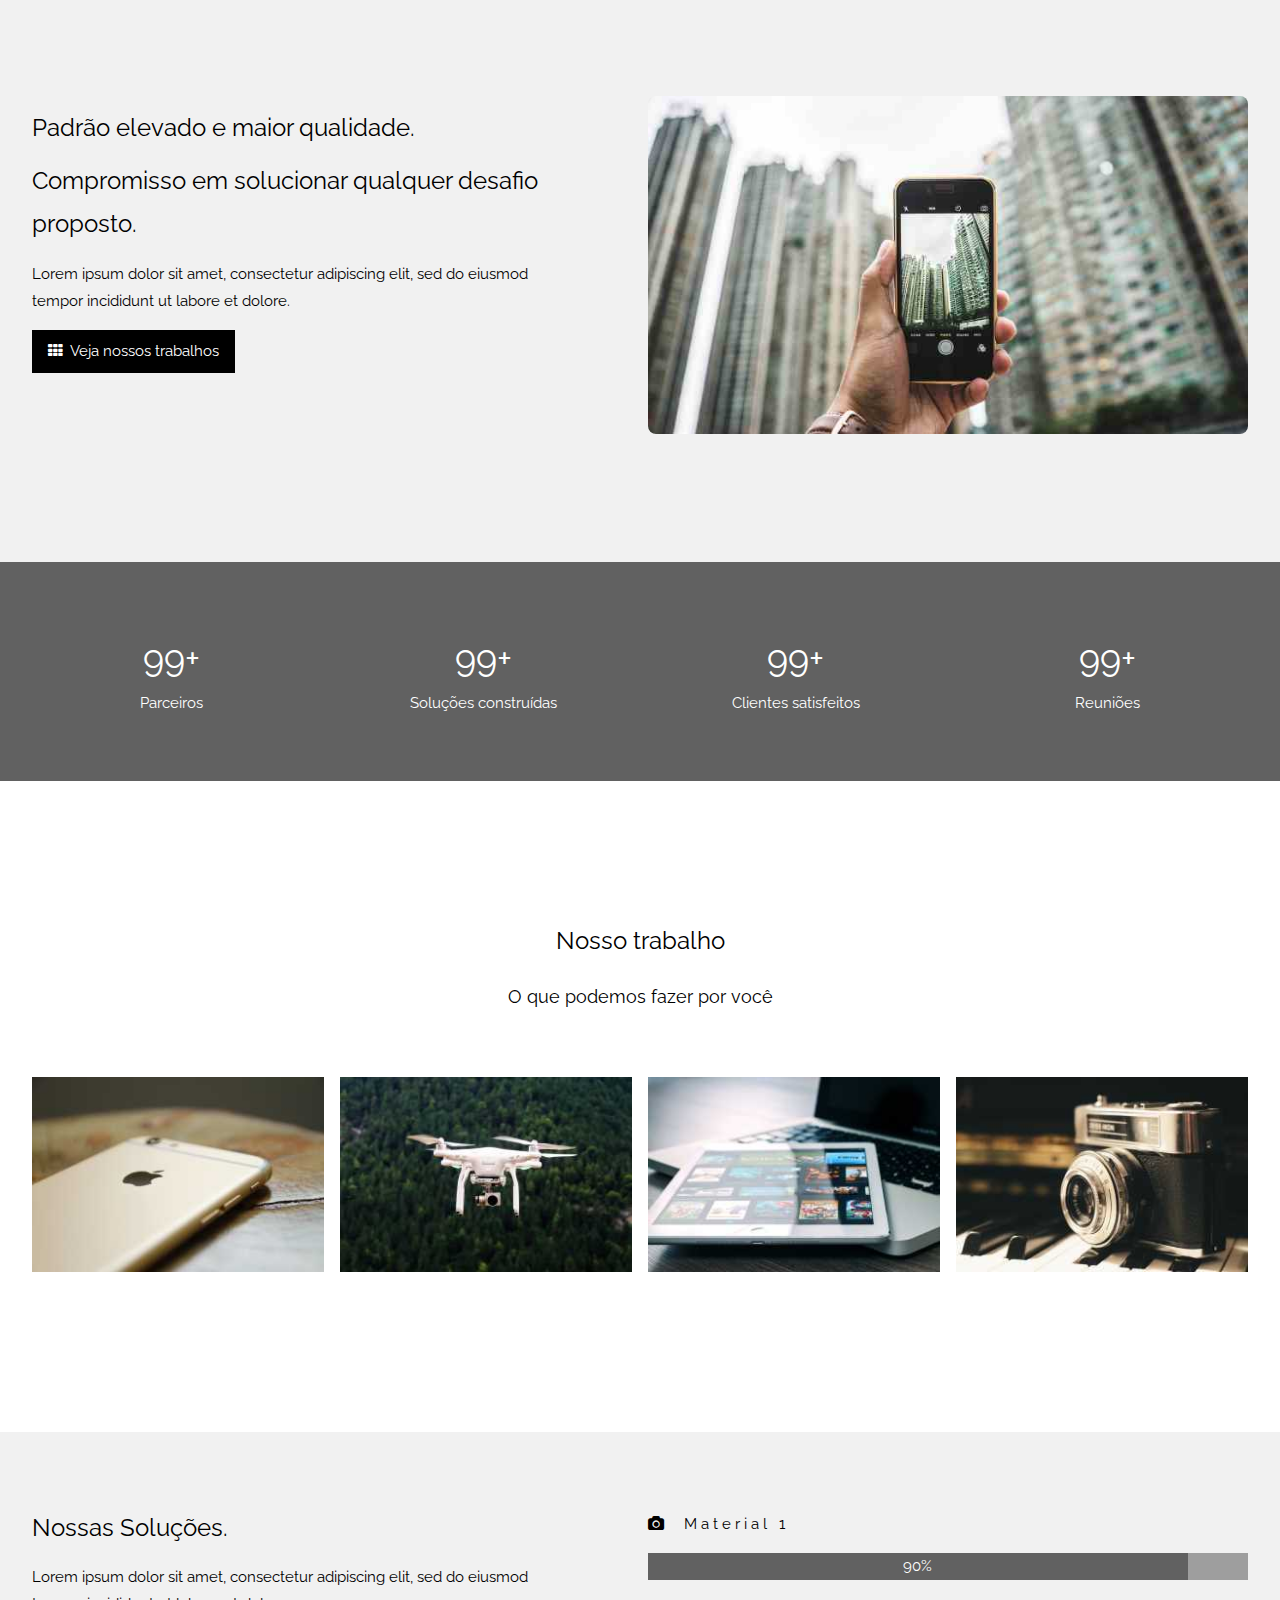
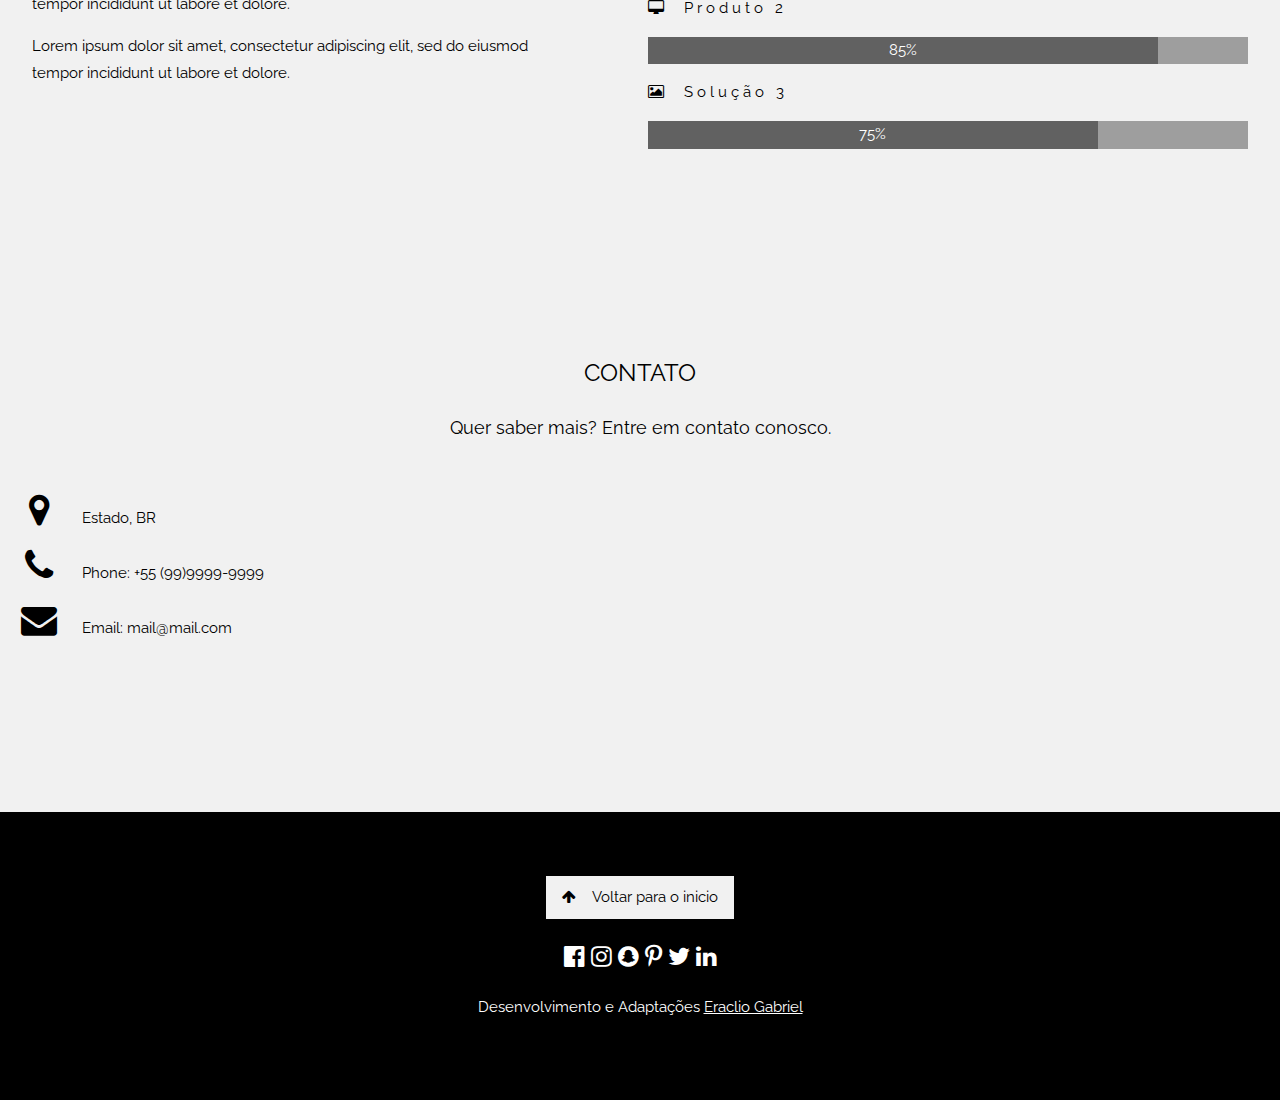
==== commit b75e2f66: "Update index.html" ====
--- a/newsite/index.html
+++ b/newsite/index.html
@@ -27,32 +27,6 @@
   padding: 16px;
 }
 </style>
-
-<style>
-        body, html {
-            height: 100%;
-            margin: 0;
-            line-height: 1.8;
-        }
-
-        /* Full height image header */
-        .bgimg-1 {
-            background-image: url("https://i.imgur.com/3Ia2Cwc.jpeg");
-            background-position: center;
-            background-size: cover;
-            background-repeat: no-repeat;
-            min-height: 100vh;
-            width: 100%;
-        }
-
-        .content {
-            text-align: center;
-            color: white;
-            font-size: 24px;
-            padding: 20px;
-            background: rgba(0, 0, 0, 0.5);
-        }
-    </style>
 </head>
 <body>
 
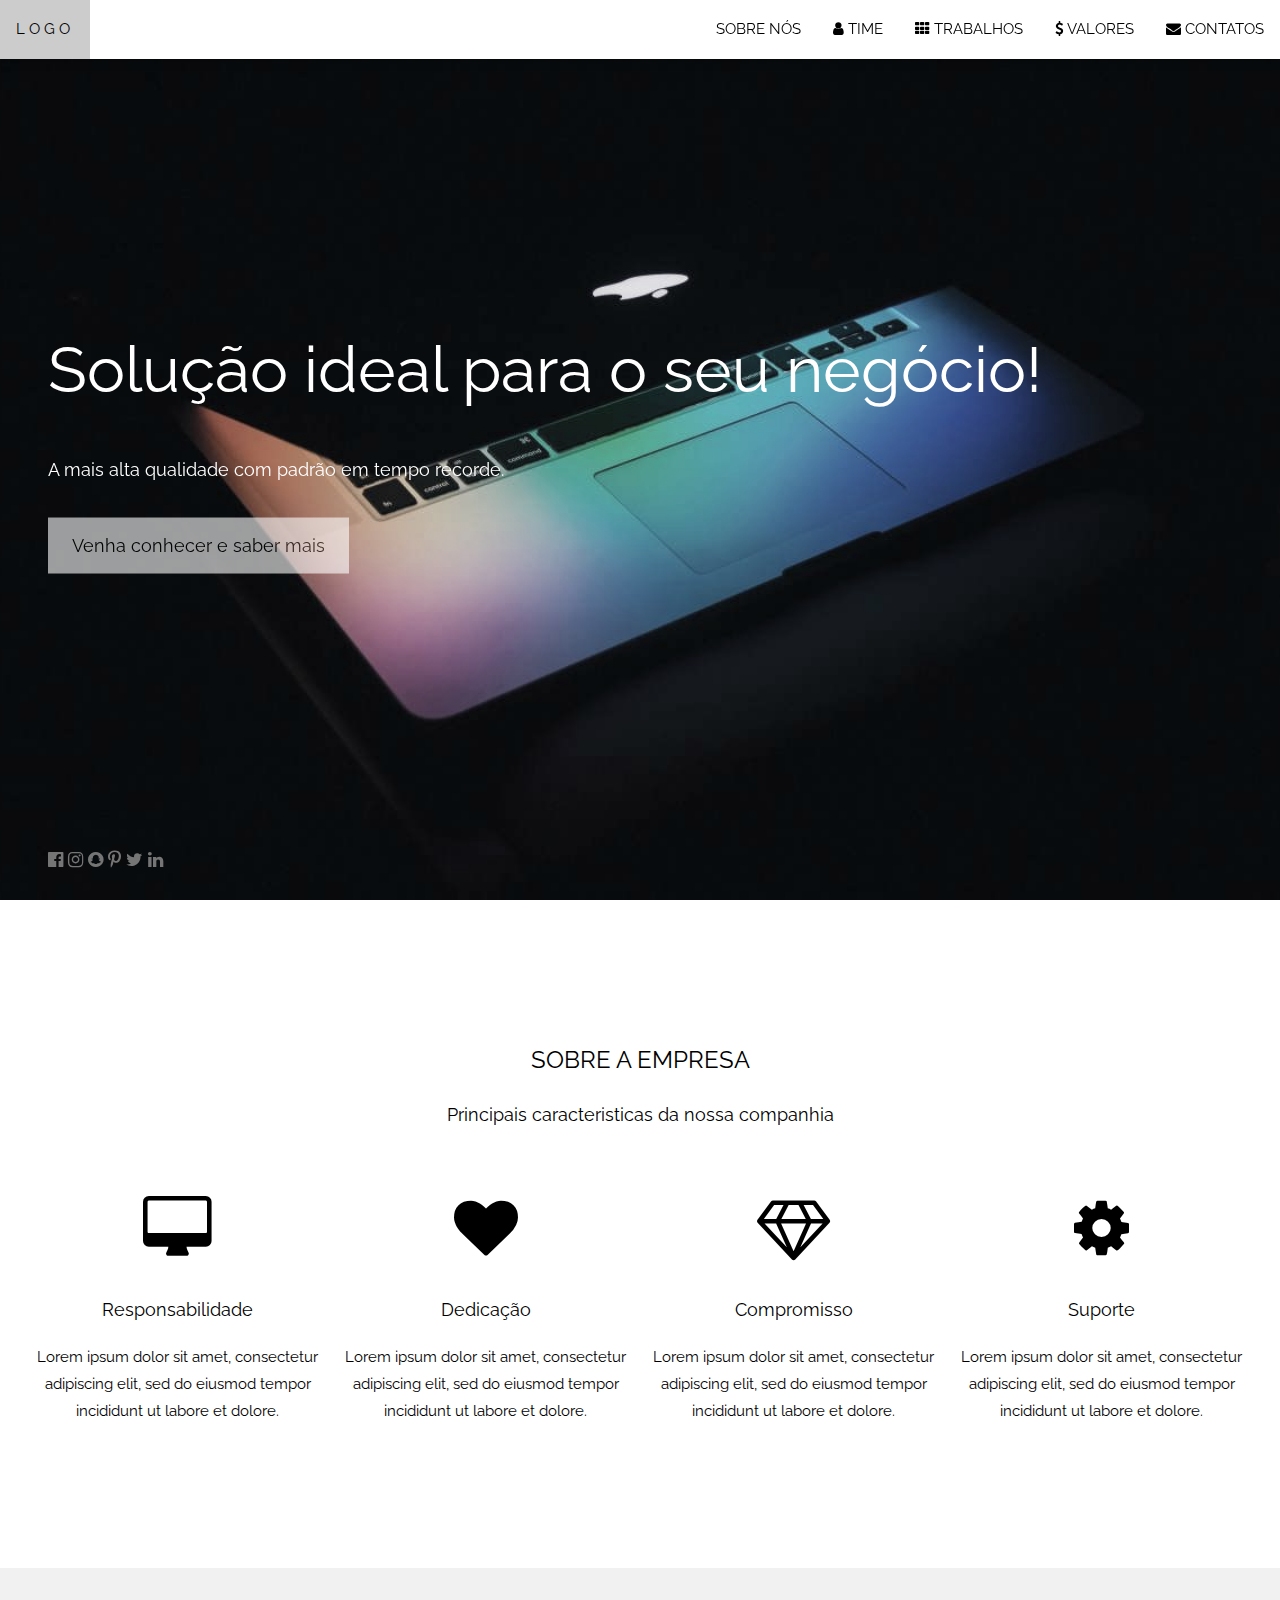
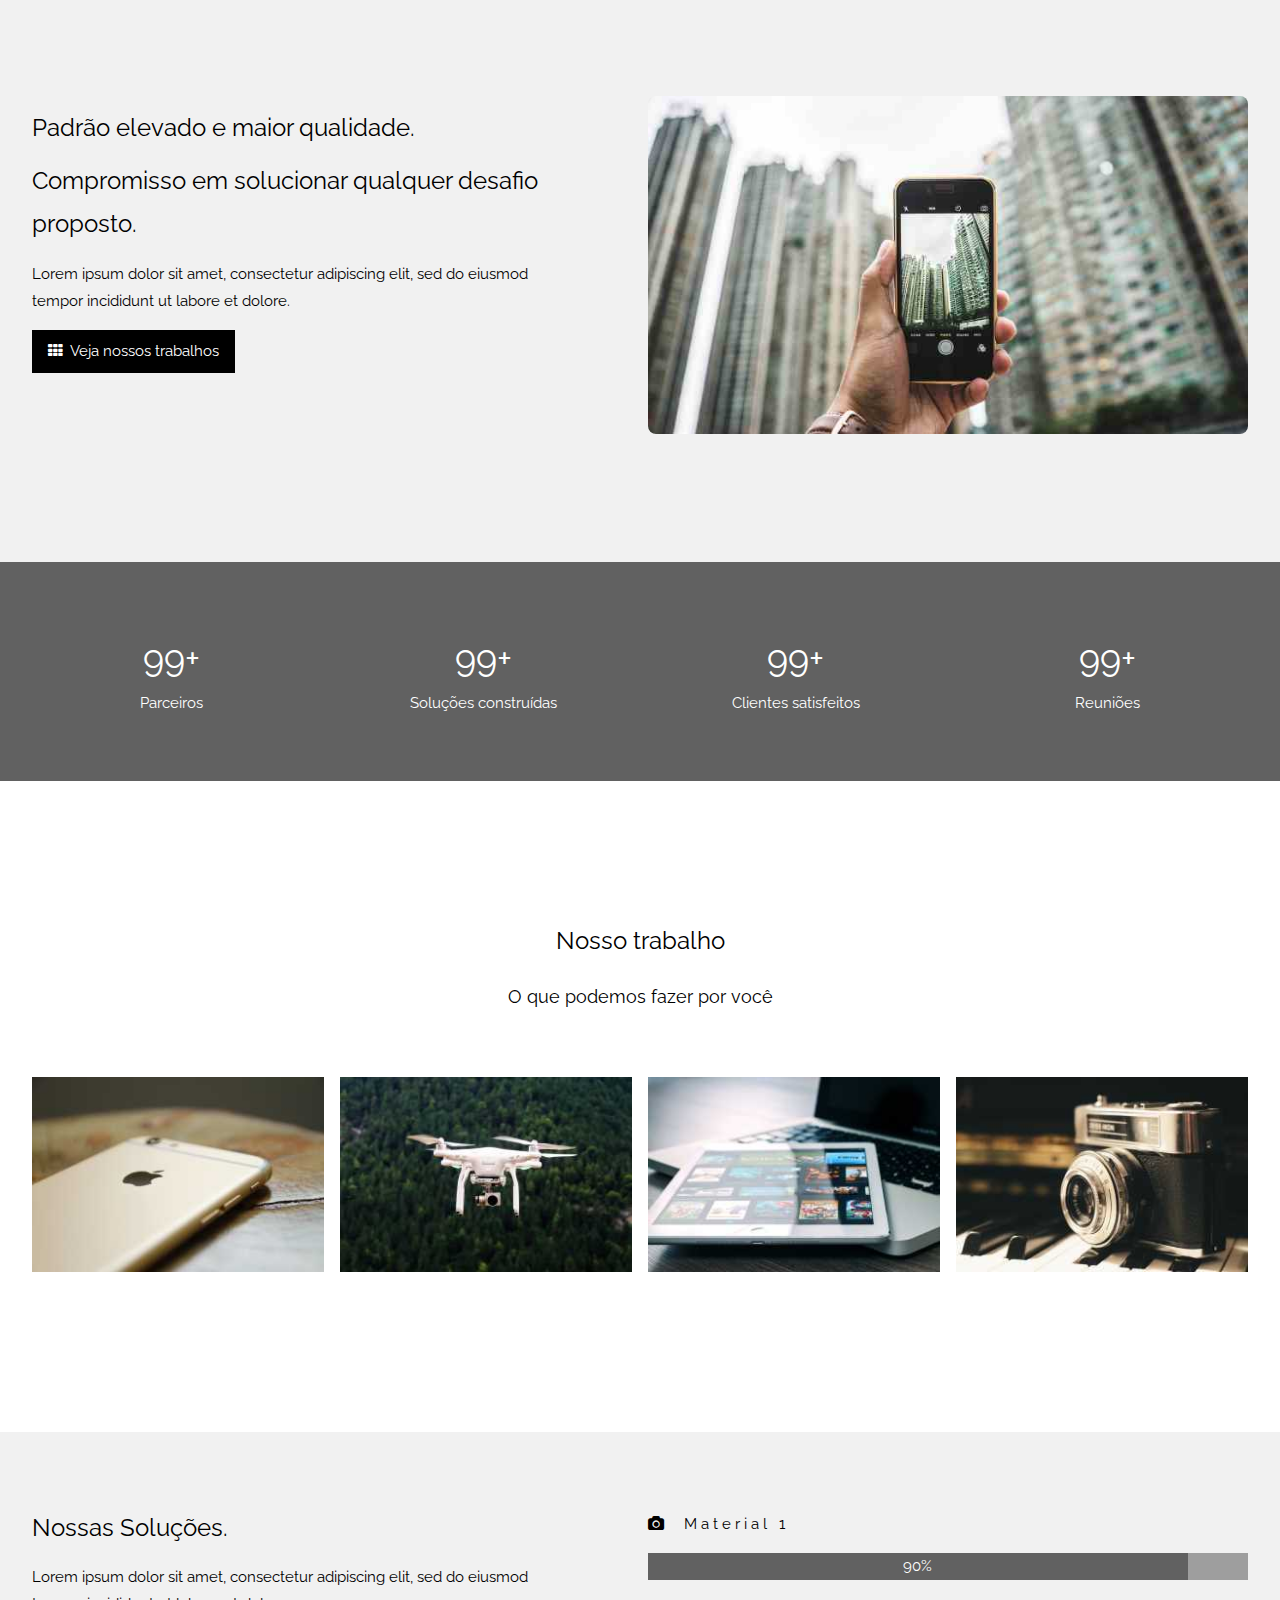
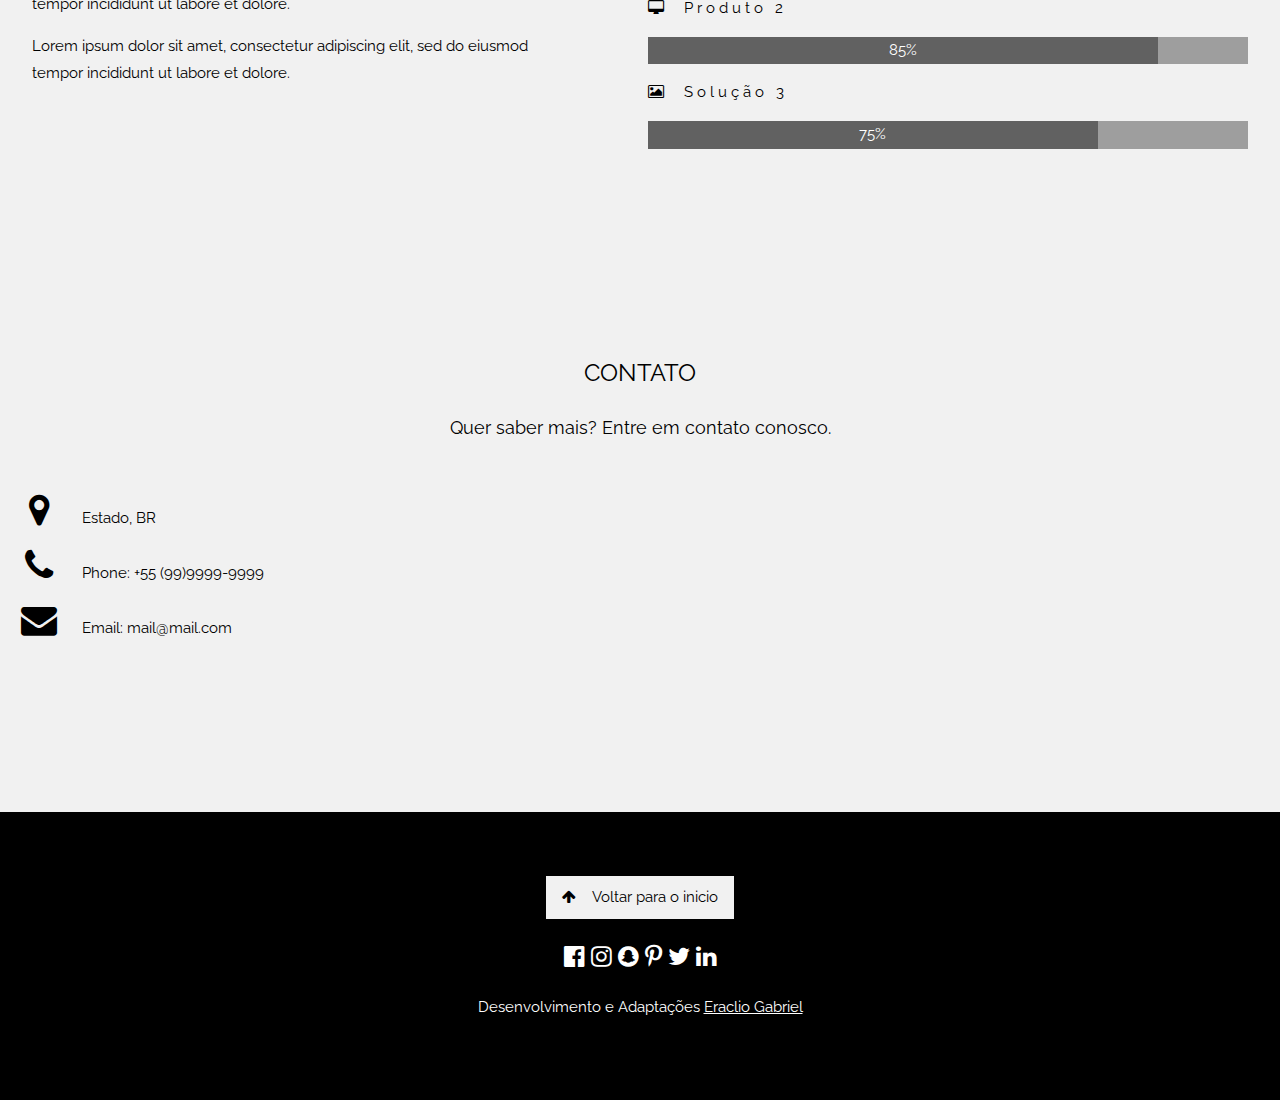
==== commit 9058d01f: "Update index.html" ====
--- a/newsite/index.html
+++ b/newsite/index.html
@@ -19,7 +19,7 @@
 .bgimg-1 {
   background-position: center;
   background-size: cover;
-  background-image: url("/assets/mac.jpg");
+  background-image: url("assets/mac.jpg");
   min-height: 100%;
 }
 
